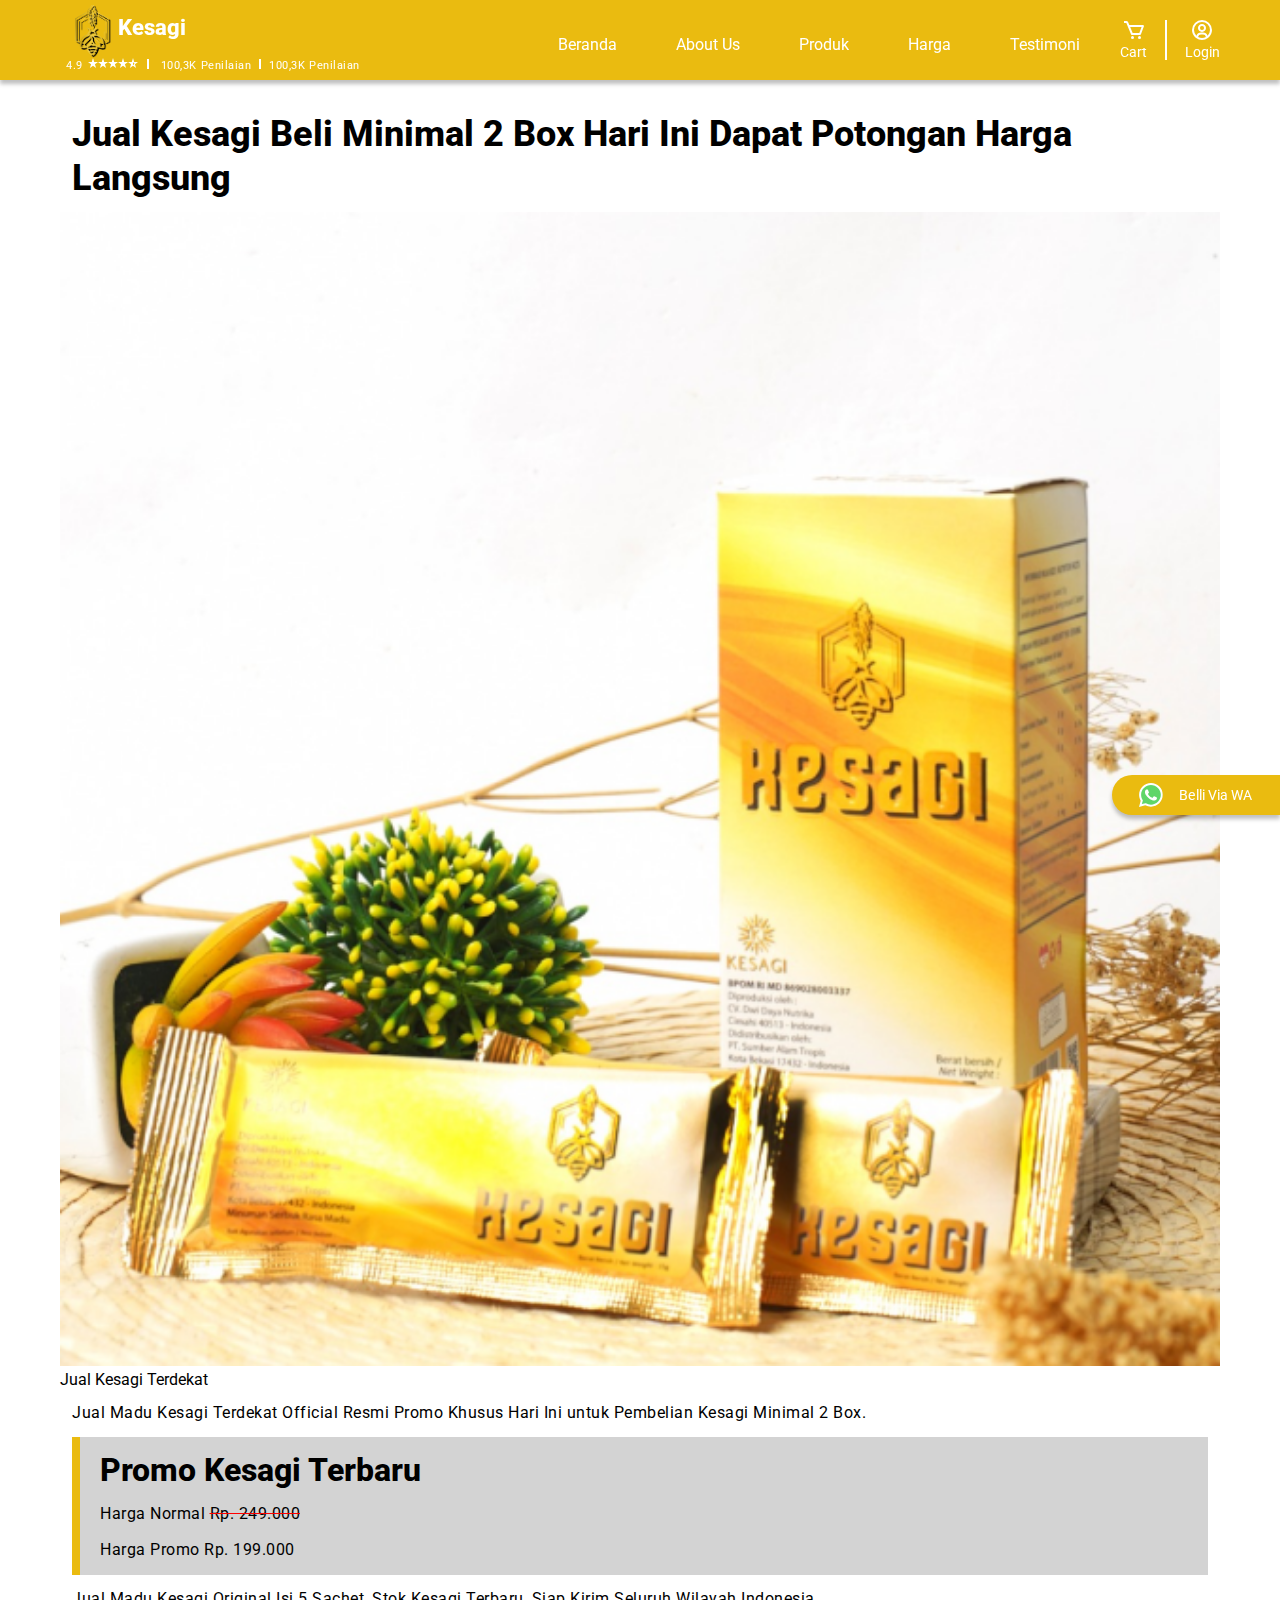
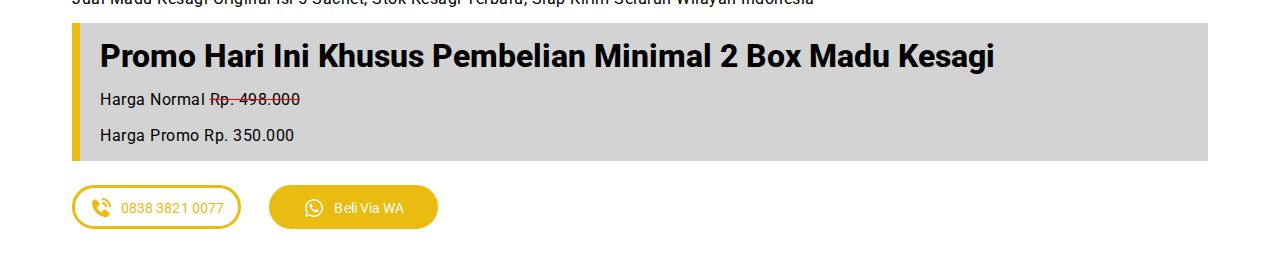
==== index-amp.html @ 18496184 "gtag 2" ====
<!doctype html>
<!-- This tells everyone that this is an AMP file. `<html amp>` works too -->
<html ⚡="⚡" lang="in_ID">
<!--Ref: https://amp.dev/documentation/guides-and-tutorials/learn/spec/amphtml/
    -->
<!-- The charset definition must be the first child of the `<head>` tag -->

<head>
    <!-- AMP Analytics -->
    <script async="async" custom-element="amp-analytics"
        src="https://cdn.ampproject.org/v0/amp-analytics-0.1.js"></script>

    <meta charset="utf-8">
    <!-- The AMP runtime must be loaded as the second child of the `<head>` tag.-->
    <!--Script-->
    <script async="async" src="https://cdn.ampproject.org/v0.js"></script>
    <script async="async" custom-element="amp-youtube" src="https://cdn.ampproject.org/v0/amp-youtube-0.1.js"></script>
    <script async="async" custom-element="amp-social-share"
        src="https://cdn.ampproject.org/v0/amp-social-share-0.1.js"></script>
    <script async="async" custom-element="amp-bind" src="https://cdn.ampproject.org/v0/amp-bind-0.1.js"></script>
    <script async="async" custom-element="amp-iframe" src="https://cdn.ampproject.org/v0/amp-iframe-0.1.js"></script>

    <!--Viewport-->
    <meta name="viewport" content="width=device-width,minimum-scale=1,initial-scale=1">
    <meta http-equiv="X-UA-Compatible" content="IE=edge">

    <!--AMP HTML files require a canonical link pointing to the regular HTML. If no
        HTML version exists, it should point to itself -->
    <link rel="canonical" href="https://www.kesagi.blogereum.com/index.html">
    <!--=============== THEME ===============-->
    <!--Theme Color Page Support for Android, Google Chrome, Firefox & Opera-->
    <meta name="theme-color" content="#ECBB10">
    <!--Theme Color Page Support for Windows Phone, Safari & iOS-->
    <meta name="msapplication-navbutton-color" content="#ECBB10">
    <meta name="apple-mobile-web-app-capable" content="yes">
    <meta name="apple-mobile-web-app-status-bar-style" content="#ECBB10">

    <link rel="stylesheet"
        href="https://fonts.googleapis.com/css2?family=Roboto+Flex:opsz,wght@8..144,800&family=Roboto:wght@300;400;700&display=swap">
    <!--=============== FAVICON ===============-->
    <link rel="shortcut icon" href="assets/img/jual-madu-kesagi-logo.png" type="image/x-icon">

    <!--=============== SEO ===============-->
    <title>Jual Kesagi Terdekat</title>
    <meta name="description"
        content="Jual Kesagi Terdekat. Madu Kesagi, Agen Kesagi Terdekat, Harga Kesagi Terbaru Official Resmi">
    <meta name="keywords"
        content="kesagi, madu kesagi, jual kesagi, jual madu kesagi, agen kesagi, agen madu kesagi, harga kesagi, harga madu kesagi, beli kesagi, beli madu kesagi">
    <meta name="author" content="Jual Kesagi Terdekat">

    <!--=============== OPEN GRAPH ===============-->
    <!-- Essential META Tags -->
    <meta property="og:title" content="Jual Kesagi Terdekat">
    <meta property="og:type" content="website" />
    <meta property="og:image" content="https://www.kesagi.blogereum.com/assets/img/Jual-Kesagi-Terdekat.jpg">
    <meta property="og:url" content="https://www.kesagi.blogereum.com/index.html">
    <meta name="twitter:card" content="summary_large_image">
    <meta property="og:determiner" content="kesagi" />
    <meta property="og:locale" content="in_ID" />
    <meta property="og:locale:alternate" content="en_US" />
    <meta property="og:locale:alternate" content="my_MS" />

    <!-- Non-Essential, But Recommended -->
    <meta property="og:description"
        content="Jual Kesagi Terdekat. Madu Kesagi, Agen Kesagi Terdekat, Harga Kesagi Terbaru Official Resmi">
    <meta property="og:site_name" content="Kesagi">
    <meta name="twitter:image:alt" content="Jual Kesagi Terdekat">

    <!-- Non-Essential, But Required for Analytics -->
    <meta property="fb:app_id" content="your_app_id" />
    <meta name="twitter:site" content="@website-username">

    <style amp-boilerplate="amp-boilerplate">
        body {
            -webkit-animation: -amp-start 8s steps(1, end) 0s 1 normal both;
            -moz-animation: -amp-start 8s steps(1, end) 0s 1 normal both;
            -ms-animation: -amp-start 8s steps(1, end) 0s 1 normal both;
            animation: -amp-start 8s steps(1, end) 0s 1 normal both;
        }

        @-webkit-keyframes -amp-start {
            from {
                visibility: hidden;
            }

            to {
                visibility: visible;
            }
        }

        @-moz-keyframes -amp-start {
            from {
                visibility: hidden;
            }

            to {
                visibility: visible;
            }
        }

        @-ms-keyframes -amp-start {
            from {
                visibility: hidden;
            }

            to {
                visibility: visible;
            }
        }

        @-o-keyframes -amp-start {
            from {
                visibility: hidden;
            }

            to {
                visibility: visible;
            }
        }

        @keyframes -amp-start {
            from {
                visibility: hidden;
            }

            to {
                visibility: visible;
            }
        }
    </style>
    <noscript>
        <style amp-boilerplate="amp-boilerplate">
            body {
                -webkit-animation: none;
                -moz-animation: none;
                -ms-animation: none;
                animation: none;
            }
        </style>
    </noscript>
    <!--CSS must be embedded inline-->
    <style amp-custom="amp-custom">
        /*=============== GOOGLE FONT ===============*/

        /*=============== STYLEGUIDE ===============*/
        :root {
            --header-height: 5rem;
            --bottom-height: 3.125rem;

            /*=============== Main Color in HSL ===============*/
            --hue: 47;
            --sat: 87%;

            /*=============== Colors ===============*/
            --primary-color: hsl(var(--hue), var(--sat), 49%);

            /*=============== Font and Typography ===============*/
            --main-font: 'Roboto', 'Roboto Flex', sans-serif;
            --font-family-roboto: "Roboto";
            --font-family-roboto-bold: "Roboto-Bold";
            --font-family-roboto-regular: "Roboto-Regular";
            --font-family-roboto-light: "Roboto-Light";
            --font-family-roboto-condensed-light: "Roboto-CondensedLight";

            /*=============== Font Size ===============*/
            --fsize-57: 57px;
            --fsize-45: 45px;
            --fsize-36: 36px;
            --fsize-32: 32px;
            --fsize-24: 24px;
            --fsize-22: 22px;
            --fsize-16: 16px;
            --fsize-14: 14px;
            --fsize-11: 11px;
        }

        .title-medium-standart-light {
            font-family: var(--font-family-roboto);
            font-size: var(--fsize-16);
            letter-spacing: 0.15px;
            font-weight: 300;
            font-style: normal;
        }

        .title-large-standart-extra-bold {
            font-family: var(--font-family-roboto);
            font-size: var(--fsize-22);
            letter-spacing: 0;
            line-height: 28px;
            font-weight: 800;
            font-style: normal;
        }

        .title-medium-standart {
            font-family: var(--font-family-roboto);
            font-size: var(--fsize-16);
            letter-spacing: 0.15px;
            line-height: 24px;
            /* 150% */
            font-weight: 700;
            font-style: normal;
            text-align: center;
        }

        .title-medium-standart-bold {
            font-family: var(--font-family-roboto-bold);
            font-size: var(--fsize-16);
            letter-spacing: 0.15px;
            font-weight: 700;
            font-style: normal;
        }

        .display-large-standart {
            font-family: var(--font-family-roboto);
            font-size: var(--fsize-16);
            letter-spacing: 0.15px;
            font-weight: 700;
            font-style: normal;
        }

        /* roboto/typography/labelsmall */
        .label-small {
            font-family: var(--font-family-roboto);
            font-size: var(--fsize-11);
            font-style: normal;
            font-weight: 400;
            line-height: 16px;
            /* 145.455% */
            letter-spacing: 0.5px;
        }

        /* roboto/typography/button */
        .btn-font {
            font-family: var(--font-family-roboto);
            font-size: 14px;
            font-style: normal;
            font-weight: 400;
            line-height: 20px;
            /* 142.857% */
            letter-spacing: 0.1px;
        }

        /*=============== Z Index ===============*/

        /*=============== Responsive Typography ===============*/

        /*=============== BASE ===============*/
        * {
            box-sizing: border-box;
            padding: 0;
            margin: 0;
        }

        html {
            scroll-behavior: smooth;
            font-family: var(--main-font);
        }

        body {
            font-family: var(--main-font);
            margin-top: 80px;
        }

        header {
            background-color: var(--primary-color);
        }

        ul {
            list-style: none;
            font-family: var(--main-font);
        }

        a {
            text-decoration: none;
        }

        img {
            width: 100%;
            height: auto;
            cursor: pointer;
        }

        button {
            border: none;
            background: none;
            cursor: pointer;
            font-family: var(--font-family-roboto);
            font-size: 14px;
            font-style: normal;
            font-weight: 400;
            line-height: 20px;
            /* 142.857% */
            letter-spacing: 0.1px;
        }

        /* roboto/typography/headline1 */
        h1 {
            font-family: var(--font-family-roboto);
            font-size: 36px;
            font-style: normal;
            font-weight: 800;
            line-height: 44px;
            /* 122.222% */
            margin: 12px;
        }

        /* roboto/typography/headline2 */
        h2 {
            font-family: var(--font-family-roboto);
            font-size: 32px;
            font-style: normal;
            font-weight: 800;
            line-height: 40px;
            /* 125% */
            margin: 12px;
        }

        /* roboto/typography/headline3 */
        h3 {
            font-family: var(--font-family-roboto);
            font-size: 28px;
            font-style: normal;
            font-weight: 800;
            line-height: 36px;
            /* 128.571% */
            margin: 12px;
        }

        /* roboto/typography/headline4 */
        h4 {
            font-family: Roboto;
            font-size: 24px;
            font-style: normal;
            font-weight: 800;
            line-height: 32px;
            /* 133.333% */
            margin: 12px;
        }

        /* roboto/typography/headline5 */
        h5 {
            font-family: Roboto;
            font-size: 22px;
            font-style: normal;
            font-weight: 800;
            line-height: 28px;
            /* 127.273% */
            margin: 12px;
        }

        /* roboto/typography/headline6 */
        h6 {
            font-family: Roboto;
            font-size: 18px;
            font-style: normal;
            font-weight: 800;
            line-height: 24px;
            /* 133.333% */
            margin: 12px;
        }

        /* roboto/typography/body1 */
        p {
            font-family: Roboto;
            font-size: 16px;
            font-style: normal;
            font-weight: 400;
            line-height: 24px;
            /* 150% */
            letter-spacing: 0.5px;
            margin: 12px;
        }

        blockquote {
            border-left-color: var(--primary-color);
            border-left-style: solid;
            background-color: lightgrey;
            border-width: 8px;
            padding: 1px 8px;
            margin: 12px;
        }

        main {
            padding: 20px 60px;
            margin-top: 80px;
        }

        s {
            text-decoration: line-through red;
        }

        /*=============== REUSABLE CSS CLASSES ===============*/

        /*=============== LAYOUT ===============*/

        /*=============== HEADER ===============*/
        .header {
            display: flex;
            justify-content: center;
            position: fixed;
            width: 100%;
        }

        .header__top {
            align-items: flex-start;
            box-shadow: 0 4px 4px #00000040;
            width: 100%;
            height: 80px;
            top: 0;
            left: 0;
            z-index: 5;
        }

        /*=============== NAV ===============*/
        .nav {
            align-items: center;
            align-self: stretch;
            display: flex;
            flex: 1;
            flex-grow: 1;
            width: 1400px;
            justify-content: space-between;
            padding: 0 60px;
            position: relative;
            color: #fff;

            cursor: pointer;
        }

        .brand {
            align-items: stretch;
            display: flex;
            padding: 2px;
            position: relative;
        }

        .brand__assets {
            align-items: flex-start;
            align-self: stretch;
            flex-direction: column;
            width: 430px;
        }

        .brand__image {
            align-items: center;
            flex: 0 0 auto;
            gap: 2px;
            width: 100%;
        }

        .nav__logo {
            align-items: flex-start;
            align-self: stretch;
            color: #fff;
            border: 1px none;
            display: flex;
            flex: 1;
            font-family: var(--main-font);
            font-weight: 800;
            font-size: 22px;
            line-height: 28px;
            margin-top: -1px;
            gap: 2px;
            height: 50px;
            padding: 2px;
            width: 212.63px;
        }

        .nav__img {
            width: 50px;
            /*border-radius: 50%;
    border-color: #fff;
    border-style: solid;*/
        }

        .name__midle {
            display: flex;
            flex-direction: column;
            justify-content: center;
            align-self: stretch;
            font-family: var(--main-font);
        }

        .rev__menu {
            align-items: center;
            align-self: stretch;
            display: flex;
            flex: 0 0 auto;
            gap: 8px;
            position: relative;
            padding: 2px 0;
            width: 100%;
            height: 18px;
        }

        .rev__list {
            display: flex;
            align-items: center;
            align-self: stretch;
            display: flex;
            flex: 0 0 auto;
            gap: 8px;
            position: relative;
            padding: 2px 0;
            width: 100%;
            color: #fff;
        }

        .rev__item {
            margin-left: 4px;
        }

        .rev__link {
            color: #fff;
        }

        .rev__devide {
            border-style: solid;
            border-color: #fff;
            height: 10px;
            border-width: 1px;
        }

        .rev__icon {
            fill: #fff;
        }

        .rev__name {
            color: #fff;
        }

        .nav__icon {
            display: none;
            fill: #fff;
        }

        .nav__menu {
            align-items: center;
            align-self: stretch;
            display: flex;
            justify-content: space-between;
            position: relative;
            width: 550px;
            gap: 8px;
            padding: 4px 0;
        }

        .menu__list {
            justify-content: space-between;
            display: flex;
            width: 100%;
            height: 100%;
        }

        .menu__item {
            height: 80px;
            display: flex;
            align-items: center;
            justify-content: center;
            align-self: center;
            align-content: center;
        }

        .nav__link {
            color: #fff;
            align-items: stretch;
            align-self: center;
            align-content: center;
            justify-content: center;
        }

        .nav__name {
            text-align: center;
        }

        .nav__cta {
            align-items: center;
            align-self: stretch;
            display: flex;
            justify-content: space-between;
            position: relative;
            width: 100px;
            gap: 8px;
            padding: 4px 0;
        }

        .nav__btn {
            align-items: center;
            display: flex;
            flex-direction: column;
            height: 70px;
            justify-content: center;
            position: relative;
        }

        .btn__link {
            color: #fff;
            display: flex;
            flex-direction: column;
            justify-content: center;
            align-items: center;

        }

        .btn__icon {
            fill: #fff;
        }

        .btn__devide {
            border-style: solid;
            border-color: #fff;
            height: 40px;
            border-width: 1px;
        }

        .btn__name {
            text-align: center;
            align-self: stretch;
            align-items: center;
        }

        .btn__act {
            align-items: center;
            background-color: var(--primary-color);
            box-shadow: 0 4px 4px #00000040;
            border-radius: 24px 0 0 24px;
            bottom: 85px;
            display: flex;

            justify-content: center;
            padding: 8px;
            position: fixed;
            right: 0;
            width: 168px;
            height: 40px;
            z-index: 4;
        }

        .btn__link-vert {
            display: inline-flex;
            align-items: center;
            gap: 16px;
            color: #fff;
        }

        .cta__vert {
            border-radius: 24px;
            border-style: solid;
            border-color: var(--primary-color);
            padding: 8px;
            margin: 12px;
            width: 169px;
            height: 44px;

        }

        .cta__link-vert {
            display: inline-flex;
            align-items: center;
            gap: 8px;
            color: var(--primary-color);
        }

        .cta__icon {
            fill: var(--primary-color);
        }

        .active {
            background-color: var(--primary-color);
        }

        .link-active {
            color: #fff;
        }

        .icon-active {
            fill: #fff;
        }

        /*=============== BREAKPOINTS ===============*/
        /*xl 1200px*/
        @media screen and (max-width: 1200px) {
            .nav {
                padding: 20px;
                width: 100%;
            }

            .nav__menu {
                padding: 8px;
                gap: 0;
            }

            .menu__list {
                gap: 0;
            }
        }

        /*lg 992px*/
        @media screen and (max-width: 992px) {
            main {
                padding: 20px;
            }

            .nav {
                padding: 0 25px;
                width: 100%;
            }

            .nav__menu {
                width: 400px;
                gap: 8px;
                padding: 8px;
                flex-direction: column;
                align-items: center;
                justify-content: center;
                display: flex;
                /*gap: 2px;
            padding: 4px 0 4px 0;*/
            }

            .nav__list {
                gap: 8px;
                width: auto;
            }

            .nav__link {
                display: flex;
                flex-direction: column;
                height: 50px;
                justify-content: center;
                align-items: center;
                align-self: center;
                position: relative;
            }
        }

        /*md 768px*/
        @media screen and (max-width: 768px) {
            body {
                margin-bottom: 50px;
            }

            main {
                padding: 20px;
                margin-bottom: 50px;
            }

            .nav {
                padding: 0 20px;
            }

            .nav__menu {
                position: fixed;
                bottom: 0;
                left: 0;
                background-color: var(--primary-color);
                width: 100%;
                padding: 0 20px;
                height: 50px;
                display: flex;
                justify-content: space-between;
                box-shadow: 0 -4px 4px #00000040;
                align-items: center;
                align-self: center;
            }

            .menu__list {
                align-items: stretch;
            }

            .nav__link {
                display: flex;
                flex-direction: column;
                height: 50px;
                justify-content: center;
                align-items: center;
                align-self: center;
                position: relative;
            }

            .nav__icon {
                display: block;
            }

            .nav__name {
                font-family: Roboto;
                font-size: 14px;
                font-style: normal;
                font-weight: 400;
                line-height: 20px;
                /* 142.857% */
                letter-spacing: 0.1px;
            }

            .cta__btn {
                display: flex;
                flex-direction: column;
                gap: 8px;
                width: auto;
                left: 0;
                margin: 12px;
                padding: 8px;
                border: 1px;
                align-items: center;
            }

            .widget__gbp {
                width: 100%;
                height: auto;
            }
        }

        /*sm 576px*/
        @media screen and (max-width: 576px) {
            main {
                padding: 15px;
            }

            .nav {
                padding: 0 15px;
                width: 100%;
            }

            .nav__menu {
                padding: 0 15px;
            }

            .rev__menu {
                gap: 1px;
                padding: 0;
                width: auto;
            }

            .rev__list {
                gap: 4px;
                width: auto;
            }
        }

        /*xs 360px*/
        @media screen and (max-width: 360px) {
            main {
                padding: 10px;
            }

            .nav {
                padding: 0 10px;
                width: 100%;
            }

            .nav__menu {
                padding: 0 10px;
            }

            .rev__menu {
                gap: 1px;
                padding: 0;
                width: auto;
            }

            .rev__list {
                gap: 4px;
                width: auto;
            }
        }

        /*xxs 320px*/
        @media screen and (min-width: 270px) and (max-width:320px) {
            main {
                padding: 5px;
            }

            .nav {
                display: flex;
                padding: 0 5px;
                width: 100%;
            }

            .brand__assets {
                width: 300px;
            }

            .rev__menu {
                gap: 1px;
                padding: 0;
                width: auto;
            }

            .rev__list {
                gap: 4px;
                width: auto;
            }

            .nav__menu {
                padding: 5px;
            }

        }
    </style>

</head>

<body>
    <!-- Google Tag Manager <amp-analytics
        config="https://www.googletagmanager.com/amp.json?id=GTM-KQC73X8N&gtm.url=SOURCE_URL"
        data-credentials="include"></amp-analytics> -->
    <!-- https://amp.dev/documentation/components/amp-analytics/ -->
    <amp-analytics type="gtag" id="gtag" config="https://www.googletagmanager.com/gtag/js?id=G-V82HPVPS3D"
        data-credentials="include">
        <script type="application/json">
                {
                    "vars": {
                        "gtag_id": "G-V82HPVPS3D",
                        "config": {
                            "G-V82HPVPS3D": {
                                "groups": "default"
                            }
                        }
                    },
                    "requests": {},
                    "transport": {},
                    "extraUrlParams": {
                        "": ""

                    },
                    "triggers": {
                        "TRIGGER_NAME": {
                            "selector": "#SELECTOR_ID",
                            "on": "EVENT",
                            "vars": {
                                "event_name": "",
                                "method": ""
                            }
                        }
                    }
                }
            </script>
    </amp-analytics>

    <!--=============== HEADER ===============-->
    <header id="header" class="header header__top">
        <nav class="nav" itemscope="itemscope" itemtype="https://schema.org/Product">

            <!--Brand Assets-->
            <div class=" brand brand__assets" itemprop="brand" itemtype="https://schema.org/Brand">

                <!--Brand Logo Name-->
                <div class="brand brand__image">
                    <a href="#" class="nav__logo" target="_blank" rel="opener referrer">
                        <img class="nav__img" src="assets/img/jual-madu-kesagi-logo.png" alt="Kesagi" itemprop="image">
                        <span class="name__midle title-large-standart-extra-bold" itemprop="name">Kesagi</span>
                    </a>
                </div>

                <!--Sosiolita Seller Widget-->
                <div class="rev__menu" itemprop="aggregateRating" itemscope="itemscope"
                    itemtype="https://schema.org/AggregateRating">
                    <ul class="rev__list">
                        <li class="rev__item">
                            <a href="#" class="rev__link">
                                <span class="rev__name label-small" itemprop="ratingValue" content="4.9">4.9</span>
                                <svg width="52" height="12" viewbox="0 0 52 12" fill="none"
                                    xmlns="http://www.w3.org/2000/svg">
                                    <path class="rev__icon"
                                        d="M2.9125 11L4.075 7.2L1 5H4.8L6 1L7.2 5H11L7.925 7.2L9.0875 11L6 8.65L2.9125 11Z"
                                        fill="white" />
                                    <path class="rev__icon"
                                        d="M12.9125 11L14.075 7.2L11 5H14.8L16 1L17.2 5H21L17.925 7.2L19.0875 11L16 8.65L12.9125 11Z"
                                        fill="white" />
                                    <path class="rev__icon"
                                        d="M22.9125 11L24.075 7.2L21 5H24.8L26 1L27.2 5H31L27.925 7.2L29.0875 11L26 8.65L22.9125 11Z"
                                        fill="white" />
                                    <path class="rev__icon"
                                        d="M32.9125 11L34.075 7.2L31 5H34.8L36 1L37.2 5H41L37.925 7.2L39.0875 11L36 8.65L32.9125 11Z"
                                        fill="white" />
                                    <path class="rev__icon"
                                        d="M46 4.45V7.4L47.2 8.325L46.75 6.8L47.875 6H46.475L46 4.45ZM42.9125 11L44.075 7.2L41 5H44.8L46 1L47.2 5H51L47.925 7.2L49.0875 11L46 8.65L42.9125 11Z"
                                        fill="white" />
                                </svg>
                            </a>
                        </li>
                        <span class="rev__devide"></span>
                        <li class="rev__item">
                            <a href="#" class="rev__link">
                                <span class="rev__name label-small" itemprop="ratingCount"
                                    content="100000">100,3K</span></a>
                            <span class="rev__name label-small">Penilaian</span>
                        </li>
                        <span class="rev__devide"></span>
                        <li>
                            <a href="#" class="rev__link">
                                <span class="rev__name label-small">100,3K</span></a>
                            <span class="rev__name label-small">Penilaian</span>
                        </li>
                    </ul>
                </div>
            </div>

            <!--Nav Menu List-->
            <div id="nav__menu" class="nav__menu">
                <ul class="menu__list" itemscope="itemscope" itemtype="https://schema.org/BreadcrumbList">
                    <li class="menu__item" itemprop="itemListElement" itemscope="itemscope"
                        itemtype="https://schema.org/ListItem">
                        <a href="#home" class="nav__link" itemprop="item">
                            <svg xmlns="http://www.w3.org/2000/svg" width="24" height="24" viewbox="0 0 24 24">
                                <path class="nav__icon"
                                    d="M3 13h1v7c0 1.103.897 2 2 2h12c1.103 0 2-.897 2-2v-7h1a1 1 0 0 0 .707-1.707l-9-9a.999.999 0 0 0-1.414 0l-9 9A1 1 0 0 0 3 13zm7 7v-5h4v5h-4zm2-15.586 6 6V15l.001 5H16v-5c0-1.103-.897-2-2-2h-4c-1.103 0-2 .897-2 2v5H6v-9.586l6-6z">
                                </path>
                            </svg>
                            <span class="nav__name button-font" itemprop="name">Beranda</span>
                            <meta itemprop="position" content="1" />
                        </a>
                    </li>
                    <li class="menu__item" itemprop="itemListElement" itemscope="itemscope"
                        itemtype="https://schema.org/ListItem">
                        <a href="#about" class="nav__link" itemprop="item">
                            <svg xmlns="http://www.w3.org/2000/svg" width="24" height="24" viewbox="0 0 24 24">
                                <path class="nav__icon"
                                    d="M19 2H9c-1.103 0-2 .897-2 2v5.586l-4.707 4.707A1 1 0 0 0 3 16v5a1 1 0 0 0 1 1h16a1 1 0 0 0 1-1V4c0-1.103-.897-2-2-2zm-8 18H5v-5.586l3-3 3 3V20zm8 0h-6v-4a.999.999 0 0 0 .707-1.707L9 9.586V4h10v16z">
                                </path>
                                <path class="nav__icon"
                                    d="M11 6h2v2h-2zm4 0h2v2h-2zm0 4.031h2V12h-2zM15 14h2v2h-2zm-8 1h2v2H7z"></path>
                            </svg>
                            <span class="nav__name button-font" itemprop="name">About Us</span>
                            <meta itemprop="position" content="2" />
                        </a>
                    </li>
                    <li class="menu__item" itemprop="itemListElement" itemscope="itemscope"
                        itemtype="https://schema.org/ListItem">
                        <a href="#product" class="nav__link" itemprop="item">
                            <svg width="24" height="24" viewbox="0 0 24 24" fill="none"
                                xmlns="http://www.w3.org/2000/svg">
                                <path class="nav__icon"
                                    d="M15.75 0.0234375L24 4.14844V13.3477L22.5 12.5977V5.82422L16.5 8.82422V11.8477L15 12.5977V8.82422L8.99998 5.82422V8.48438L7.49998 7.73438V4.14844L15.75 0.0234375ZM15.75 7.52344L17.8242 6.48047L12.3984 3.375L9.92576 4.61719L15.75 7.52344ZM19.4414 5.68359L21.5742 4.61719L15.75 1.69922L14.0039 2.57812L19.4414 5.68359ZM13.5 13.3477L12 14.0977V14.0859L7.49998 16.3359V21.668L12 19.4062V21.0938L6.74998 23.7188L-2.28882e-05 20.332V12.4102L6.74998 9.03516L13.5 12.4102V13.3477ZM5.99998 21.668V16.3359L1.49998 14.0859V19.4062L5.99998 21.668ZM6.74998 15.0352L11.0742 12.8789L6.74998 10.7109L2.42576 12.8789L6.74998 15.0352ZM13.5 15.0234L18.75 12.3984L24 15.0234V21.1992L18.75 23.8242L13.5 21.1992V15.0234ZM18 21.7734V18.1992L15 16.6992V20.2734L18 21.7734ZM22.5 20.2734V16.6992L19.5 18.1992V21.7734L22.5 20.2734ZM18.75 16.8984L21.5742 15.4805L18.75 14.0742L15.9258 15.4805L18.75 16.8984Z"
                                    fill="white" />
                            </svg>
                            <span class="nav__name button-font" itemprop="name">Produk</span>
                            <meta itemprop="position" content="3" />
                        </a>
                    </li>
                    <li class="menu__item" itemprop="itemListElement" itemscope="itemscope"
                        itemtype="https://schema.org/ListItem">
                        <a href="#price" class="nav__link" itemprop="item">
                            <svg xmlns="http://www.w3.org/2000/svg" width="24" height="24" viewbox="0 0 24 24">
                                <path class="nav__icon"
                                    d="M11.707 2.293A.997.997 0 0 0 11 2H6a.997.997 0 0 0-.707.293l-3 3A.996.996 0 0 0 2 6v5c0 .266.105.52.293.707l10 10a.997.997 0 0 0 1.414 0l8-8a.999.999 0 0 0 0-1.414l-10-10zM13 19.586l-9-9V6.414L6.414 4h4.172l9 9L13 19.586z">
                                </path>
                                <circle class="nav__icon" cx="8.353" cy="8.353" r="1.647"></circle>
                            </svg>
                            <span class="nav__name button-font" itemprop="name">Harga</span>
                            <meta itemprop="position" content="4" />
                        </a>
                    </li>
                    <li class="menu__item" itemprop="itemListElement" itemscope="itemscope"
                        itemtype="https://schema.org/ListItem">
                        <a href="#reviews" class="nav__link" itemprop="item">
                            <svg xmlns="http://www.w3.org/2000/svg" width="24" height="24" viewbox="0 0 24 24">
                                <path class="nav__icon"
                                    d="M20 22V4c0-1.103-.897-2-2-2H6c-1.103 0-2 .897-2 2v18l8-4.572L20 22zM6 10V4h12v14.553l-6-3.428-6 3.428V10z">
                                </path>
                                <path class="nav__icon"
                                    d="M15.409 9.512c.361-.372.585-.888.585-1.456s-.223-1.083-.585-1.456a1.962 1.962 0 0 0-1.412-.603S13.001 5.994 12 7.026c-1.001-1.032-1.997-1.029-1.997-1.029-.552 0-1.051.23-1.412.603-.362.373-.585.887-.585 1.456s.223 1.084.585 1.456L12 13.203l3.409-3.691z">
                                </path>
                            </svg>
                            <span class="nav__name button-font" itemprop="name">Testimoni</span>
                            <meta itemprop="position" content="5" />
                        </a>
                    </li>
                </ul>
            </div>

            <!--Call to Action Nav-->
            <div id="nav__cta" class="nav__cta">
                <button type="button" class="nav__btn nav-cta-cart">
                    <a href="https://wa.me/6283838210077?text=Hai%20Lisa%2C%20Saya%20Mau%20beli%20Kesagi%20Paket%20Hemat%202%20Box.%20Mohon%20bantuannya."
                        class="btn__link">
                        <svg xmlns="http://www.w3.org/2000/svg" width="24" height="24" viewbox="0 0 24 24">
                            <path class="btn__icon"
                                d="M21.822 7.431A1 1 0 0 0 21 7H7.333L6.179 4.23A1.994 1.994 0 0 0 4.333 3H2v2h2.333l4.744 11.385A1 1 0 0 0 10 17h8c.417 0 .79-.259.937-.648l3-8a1 1 0 0 0-.115-.921zM17.307 15h-6.64l-2.5-6h11.39l-2.25 6z">
                            </path>
                            <circle class="btn__icon" cx="10.5" cy="19.5" r="1.5"></circle>
                            <circle class="btn__icon" cx="17.5" cy="19.5" r="1.5"></circle>
                        </svg>
                        <span class="btn__name btn-font">Cart</span>
                    </a>
                </button>
                <span class="btn__devide"></span>
                <button class="nav__btn nav-cta-login">
                    <a href="https://wa.me/6283838210077?text=Hai%20Lisa%2C%20Saya%20Mau%20beli%20Kesagi%20Paket%20Hemat%202%20Box.%20Mohon%20bantuannya."
                        class="btn__link">
                        <svg xmlns="http://www.w3.org/2000/svg" width="24" height="24" viewbox="0 0 24 24">
                            <path class="btn__icon"
                                d="M12 2A10.13 10.13 0 0 0 2 12a10 10 0 0 0 4 7.92V20h.1a9.7 9.7 0 0 0 11.8 0h.1v-.08A10 10 0 0 0 22 12 10.13 10.13 0 0 0 12 2zM8.07 18.93A3 3 0 0 1 11 16.57h2a3 3 0 0 1 2.93 2.36 7.75 7.75 0 0 1-7.86 0zm9.54-1.29A5 5 0 0 0 13 14.57h-2a5 5 0 0 0-4.61 3.07A8 8 0 0 1 4 12a8.1 8.1 0 0 1 8-8 8.1 8.1 0 0 1 8 8 8 8 0 0 1-2.39 5.64z">
                            </path>
                            <path class="btn__icon"
                                d="M12 6a3.91 3.91 0 0 0-4 4 3.91 3.91 0 0 0 4 4 3.91 3.91 0 0 0 4-4 3.91 3.91 0 0 0-4-4zm0 6a1.91 1.91 0 0 1-2-2 1.91 1.91 0 0 1 2-2 1.91 1.91 0 0 1 2 2 1.91 1.91 0 0 1-2 2z">
                            </path>
                        </svg>
                        <span class="btn__name btn-font">Login</span>
                    </a>
                </button>
            </div>
        </nav>
    </header>

    <!--=============== Button CTA ===============-->
    <button type="button" class="btn__act act-wa-right">
        <a href="https://wa.me/6283838210077?text=Hai%20Lisa%2C%20Saya%20Mau%20beli%20Kesagi%20Paket%20Hemat%202%20Box.%20Mohon%20bantuannya.."
            class="btn__link-vert">
            <svg width="24" height="24" viewbox="0 0 24 24" fill="none" xmlns="http://www.w3.org/2000/svg">
                <g clip-path="url(#clip0_705_701)" class="btn__icon-vert">
                    <path
                        d="M0.511219 11.8564C0.510661 13.8729 1.03754 15.8418 2.03941 17.5772L0.415405 23.5067L6.4835 21.9156C8.16185 22.8293 10.0423 23.3081 11.9533 23.3082H11.9583C18.2667 23.3082 23.4018 18.1749 23.4045 11.8654C23.4057 8.80801 22.2162 5.93304 20.0548 3.77006C17.8939 1.60727 15.02 0.415549 11.9578 0.414154C5.64871 0.414154 0.513917 5.54718 0.511312 11.8564"
                        fill="url(#paint0_linear_705_701)" />
                    <path
                        d="M0.102587 11.8527C0.101935 13.9417 0.647703 15.981 1.68528 17.7786L0.00305176 23.9207L6.28873 22.2726C8.02063 23.2168 9.97059 23.7147 11.9548 23.7154H11.9599C18.4946 23.7154 23.8142 18.3975 23.817 11.8621C23.8181 8.69488 22.5857 5.71656 20.3472 3.47609C18.1084 1.23591 15.1317 0.00130233 11.9599 0C5.42407 0 0.105191 5.31721 0.102587 11.8527ZM3.84584 17.469L3.61114 17.0965C2.62454 15.5277 2.1038 13.7149 2.10454 11.8534C2.10668 6.4213 6.52752 2.00186 11.9636 2.00186C14.5962 2.00298 17.0702 3.02921 18.9311 4.89116C20.7918 6.7533 21.8157 9.22865 21.8151 11.8614C21.8126 17.2935 17.3917 21.7135 11.9599 21.7135H11.956C10.1873 21.7126 8.45273 21.2376 6.93998 20.34L6.57998 20.1265L2.84994 21.1045L3.84584 17.4689V17.469Z"
                        fill="url(#paint1_linear_705_701)" />
                    <path
                        d="M8.99633 6.89749C8.77438 6.40419 8.5408 6.39424 8.32973 6.38559C8.15689 6.37814 7.95931 6.3787 7.76191 6.3787C7.56433 6.3787 7.24331 6.45303 6.97196 6.74931C6.70033 7.04587 5.93494 7.76252 5.93494 9.2201C5.93494 10.6778 6.99661 12.0864 7.14461 12.2843C7.2928 12.4818 9.19419 15.5687 12.2055 16.7562C14.7082 17.7431 15.2175 17.5468 15.7607 17.4973C16.304 17.448 17.5136 16.7808 17.7604 16.089C18.0074 15.3973 18.0074 14.8044 17.9334 14.6805C17.8593 14.557 17.6617 14.4829 17.3654 14.3348C17.0691 14.1866 15.6125 13.4699 15.341 13.371C15.0694 13.2722 14.8719 13.2229 14.6743 13.5195C14.4767 13.8157 13.9094 14.4829 13.7364 14.6805C13.5637 14.8785 13.3907 14.9032 13.0946 14.755C12.7981 14.6063 11.844 14.2939 10.712 13.2847C9.83122 12.4994 9.23661 11.5296 9.06377 11.2329C8.89094 10.9367 9.04526 10.7762 9.19382 10.6286C9.32694 10.4958 9.49019 10.2826 9.63847 10.1097C9.78619 9.93666 9.83549 9.81321 9.93429 9.61563C10.0332 9.41786 9.98368 9.24484 9.90973 9.09666C9.83549 8.94847 9.25977 7.48326 8.99633 6.89749Z"
                        fill="white" />
                </g>
                <defs>
                    <lineargradient id="paint0_linear_705_701" x1="1149.87" y1="2309.67" x2="1149.87" y2="0.414154"
                        gradientunits="userSpaceOnUse">
                        <stop stop-color="#1FAF38" />
                        <stop offset="1" stop-color="#60D669" />
                    </lineargradient>
                    <lineargradient id="paint1_linear_705_701" x1="1190.7" y1="2392.07" x2="1190.7" y2="0"
                        gradientunits="userSpaceOnUse">
                        <stop stop-color="#F9F9F9" />
                        <stop offset="1" stop-color="white" />
                    </lineargradient>
                    <clippath id="clip0_705_701">
                        <rect width="23.82" height="24" fill="white" />
                    </clippath>
                </defs>
            </svg>
            <span class="btn__name-vert">Belli Via WA</span>
        </a>
    </button>

    <main>
        <!--=============== HOME ===============-->
        <section id="home" class="home">
            <article class="col">
                <h1>
                    Jual Kesagi Beli Minimal 2 Box Hari Ini Dapat Potongan Harga Langsung
                </h1>
                <figure title="gambar kesagi">
                    <img src="assets/img/jual-kesagi-terdekat-official.png" alt="Jual Kesagi Terdekat">
                    <figcaption>Jual Kesagi Terdekat</figcaption>
                </figure>

                <p title="jual kesagi">
                    Jual Madu Kesagi Terdekat Official Resmi Promo Khusus Hari Ini untuk Pembelian
                    Kesagi Minimal 2 Box.
                </p>

                <blockquote cite="https://www.kesagi.blogereum.com">
                    <h2>
                        Promo Kesagi Terbaru
                    </h2>
                    <p title="harga normal kesagi">
                        <span>
                            Harga Normal
                        </span>
                        <span>
                            <s>Rp. 249.000</s>
                        </span>
                    </p>

                    <p title="harga promo kesagi terbaru">
                        <span>
                            Harga Promo
                        </span>
                        <span>
                            Rp. 199.000</span>
                    </p>
                </blockquote>
                <p title="kesagi">
                    Jual Madu Kesagi Original Isi 5 Sachet, Stok Kesagi Terbaru, Siap Kirim Seluruh
                    Wilayah Indonesia
                </p>
                <blockquote>
                    <h2>Promo Hari Ini Khusus Pembelian Minimal 2 Box Madu Kesagi</h2>
                    <p title="harga normal kesagi 2 box">
                        <span>
                            Harga Normal
                        </span>
                        <span>
                            <s>
                                Rp. 498.000
                            </s>
                        </span>

                    </p>
                    <p title="harga promo kesagi 2 box">
                        <span>
                            Harga Promo
                        </span>
                        <span>
                            Rp. 350.000</span>
                    </p>
                </blockquote>
                <article title="beli order kesagi" class="cta__btn cta-tel-display">
                    <button type="button" class="cta__vert" title="order kesagi via telpon">
                        <a href="tel:+6283838210077" class="cta__link-vert">
                            <svg xmlns="http://www.w3.org/2000/svg" width="24" height="24" viewbox="0 0 24 24"
                                title="telpon kesagi">
                                <path class="cta__icon"
                                    d="M20 10.999h2C22 5.869 18.127 2 12.99 2v2C17.052 4 20 6.943 20 10.999z"></path>
                                <path class="cta__icon"
                                    d="M13 8c2.103 0 3 .897 3 3h2c0-3.225-1.775-5-5-5v2zm3.422 5.443a1.001 1.001 0 0 0-1.391.043l-2.393 2.461c-.576-.11-1.734-.471-2.926-1.66-1.192-1.193-1.553-2.354-1.66-2.926l2.459-2.394a1 1 0 0 0 .043-1.391L6.859 3.513a1 1 0 0 0-1.391-.087l-2.17 1.861a1 1 0 0 0-.29.649c-.015.25-.301 6.172 4.291 10.766C11.305 20.707 16.323 21 17.705 21c.202 0 .326-.006.359-.008a.992.992 0 0 0 .648-.291l1.86-2.171a1 1 0 0 0-.086-1.391l-4.064-3.696z">
                                </path>
                            </svg>
                            <span>0838 3821 0077</span>
                        </a>
                    </button>
                    <button type="button" class="cta__vert active cta-wa-display" title="beli kesagi via wa">
                        <a href="https://wa.me/6283838210077?text=Hai%20Lisa%2C%20Saya%20Mau%20beli%20Kesagi%20Paket%20Hemat%202%20Box.%20Mohon%20bantuannya."
                            class="cta__link-vert link-active">
                            <svg xmlns="http://www.w3.org/2000/svg" width="24" height="24" viewbox="0 0 24 24"
                                title="whatsapp kesagi">
                                <path fill-rule="evenodd" clip-rule="evenodd" class="cta__icon icon-active"
                                    d="M18.403 5.633A8.919 8.919 0 0 0 12.053 3c-4.948 0-8.976 4.027-8.978 8.977 0 1.582.413 3.126 1.198 4.488L3 21.116l4.759-1.249a8.981 8.981 0 0 0 4.29 1.093h.004c4.947 0 8.975-4.027 8.977-8.977a8.926 8.926 0 0 0-2.627-6.35m-6.35 13.812h-.003a7.446 7.446 0 0 1-3.798-1.041l-.272-.162-2.824.741.753-2.753-.177-.282a7.448 7.448 0 0 1-1.141-3.971c.002-4.114 3.349-7.461 7.465-7.461a7.413 7.413 0 0 1 5.275 2.188 7.42 7.42 0 0 1 2.183 5.279c-.002 4.114-3.349 7.462-7.461 7.462m4.093-5.589c-.225-.113-1.327-.655-1.533-.73-.205-.075-.354-.112-.504.112s-.58.729-.711.879-.262.168-.486.056-.947-.349-1.804-1.113c-.667-.595-1.117-1.329-1.248-1.554s-.014-.346.099-.458c.101-.1.224-.262.336-.393.112-.131.149-.224.224-.374s.038-.281-.019-.393c-.056-.113-.505-1.217-.692-1.666-.181-.435-.366-.377-.504-.383a9.65 9.65 0 0 0-.429-.008.826.826 0 0 0-.599.28c-.206.225-.785.767-.785 1.871s.804 2.171.916 2.321c.112.15 1.582 2.415 3.832 3.387.536.231.954.369 1.279.473.537.171 1.026.146 1.413.089.431-.064 1.327-.542 1.514-1.066.187-.524.187-.973.131-1.067-.056-.094-.207-.151-.43-.263">
                                </path>
                            </svg>
                            <span title="beli kesagi via wa online">Beli Via WA</span>
                        </a>
                    </button>
                </article>
            </article>

        </section>
        <!--=============== ABOUT ===============-->
        <section id="about" class="about"></section>

        <!--=============== PRODUCT ===============-->

    </main>

    <!--=============== FOOTER ===============-->
    <footer></footer>

</body>

</html>
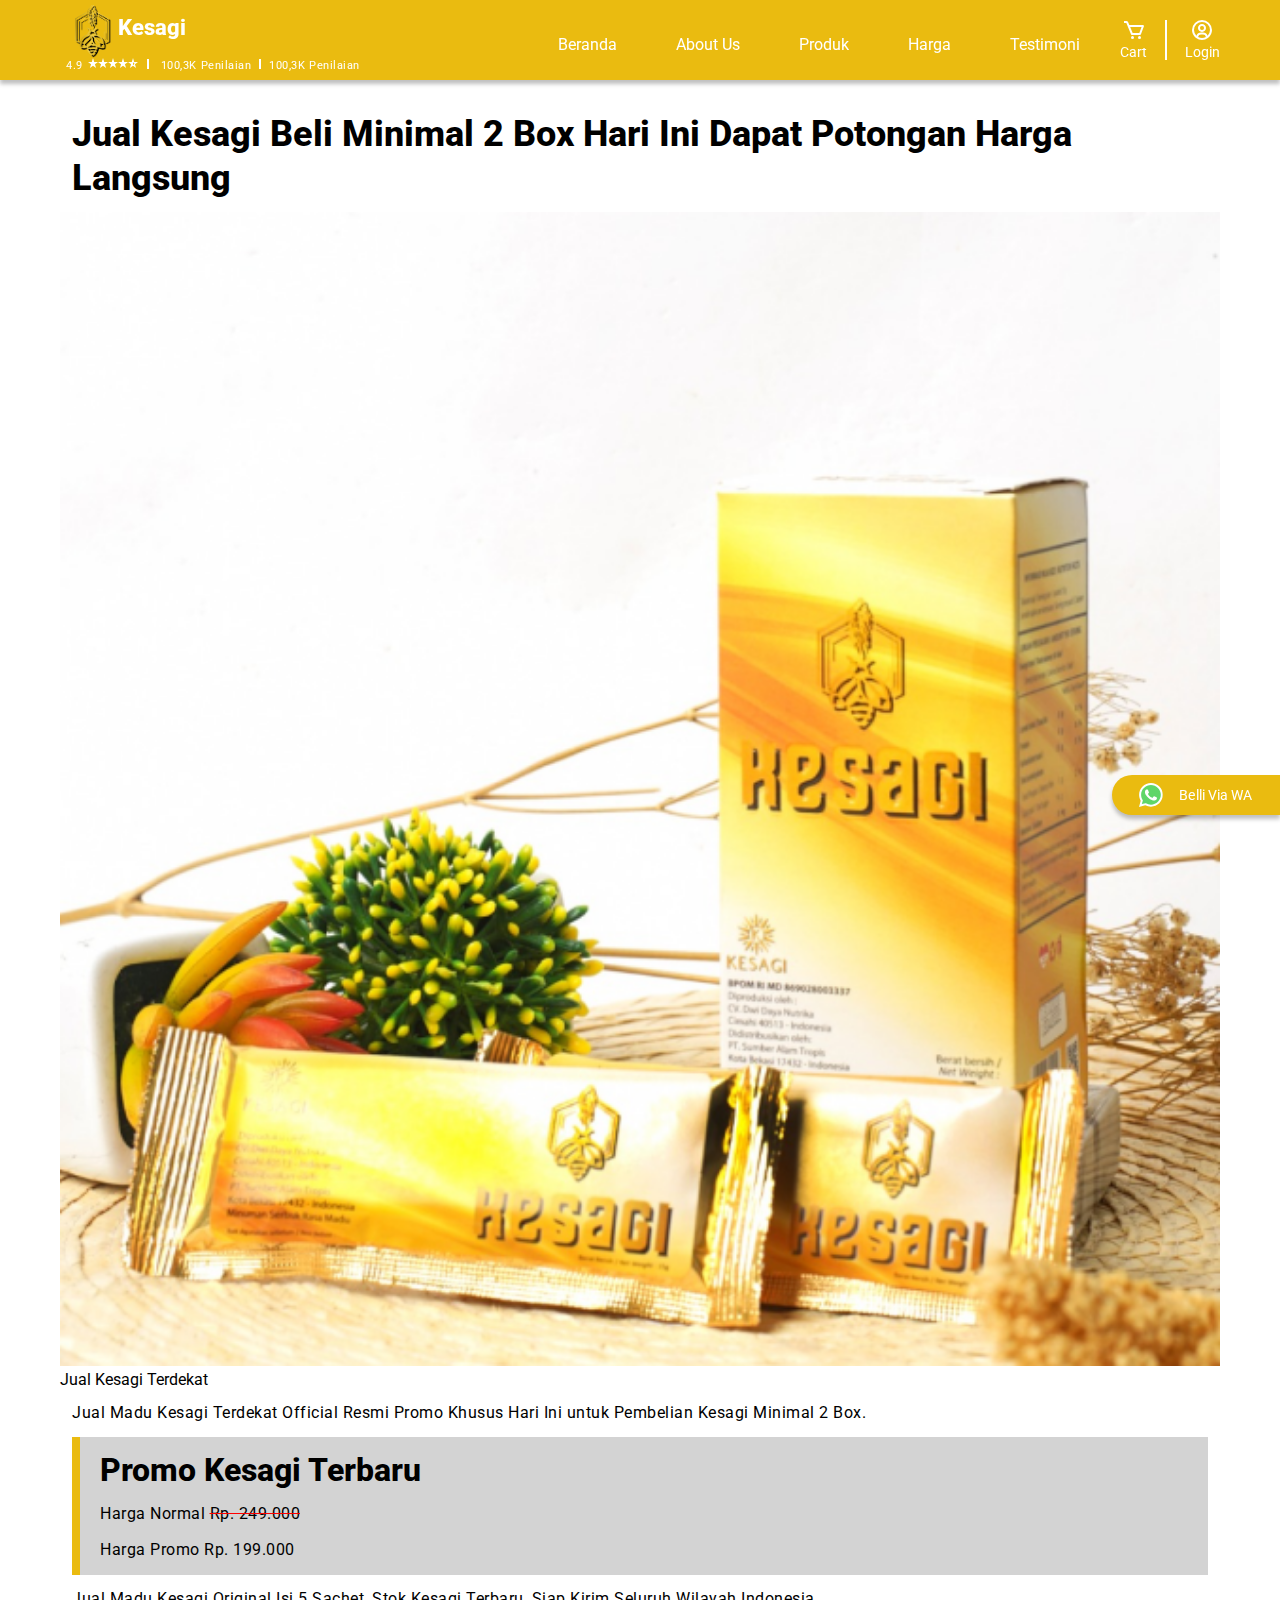
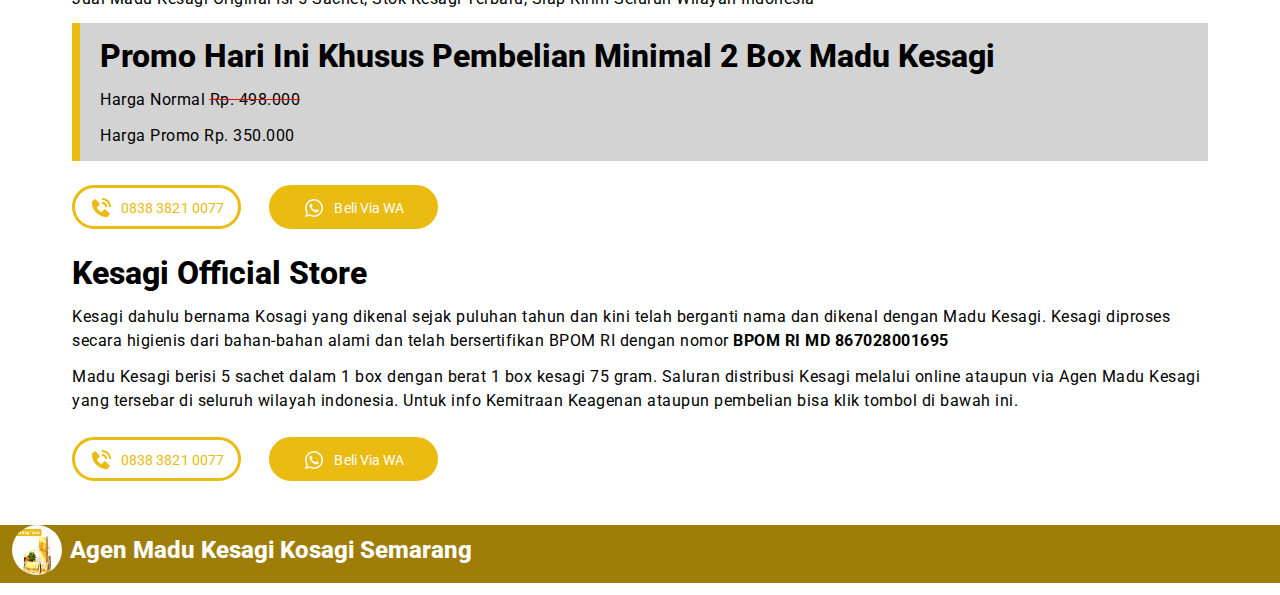
==== commit 6801edbe: "add content" ====
--- a/index-amp.html
+++ b/index-amp.html
@@ -7,16 +7,16 @@
 
 <head>
     <!-- AMP Analytics -->
-    <script async="async" custom-element="amp-analytics"
-        src="https://cdn.ampproject.org/v0/amp-analytics-0.1.js"></script>
+    <script async="async" custom-element="amp-analytics" src="https://cdn.ampproject.org/v0/amp-analytics-0.1.js">
+    </script>
 
     <meta charset="utf-8">
     <!-- The AMP runtime must be loaded as the second child of the `<head>` tag.-->
     <!--Script-->
     <script async="async" src="https://cdn.ampproject.org/v0.js"></script>
     <script async="async" custom-element="amp-youtube" src="https://cdn.ampproject.org/v0/amp-youtube-0.1.js"></script>
-    <script async="async" custom-element="amp-social-share"
-        src="https://cdn.ampproject.org/v0/amp-social-share-0.1.js"></script>
+    <script async="async" custom-element="amp-social-share" src="https://cdn.ampproject.org/v0/amp-social-share-0.1.js">
+    </script>
     <script async="async" custom-element="amp-bind" src="https://cdn.ampproject.org/v0/amp-bind-0.1.js"></script>
     <script async="async" custom-element="amp-iframe" src="https://cdn.ampproject.org/v0/amp-iframe-0.1.js"></script>
 
@@ -389,6 +389,13 @@
             text-decoration: line-through red;
         }
 
+        footer {
+            background-color: #9e7e09;
+            color: #fff;
+        }
+
+
+
         /*=============== REUSABLE CSS CLASSES ===============*/
 
         /*=============== LAYOUT ===============*/
@@ -677,6 +684,19 @@
             fill: #fff;
         }
 
+        .bgbp__brand {
+            color: #fff;
+            display: inline-flex;
+            align-items: center;
+            gap: 8px;
+        }
+
+        .bgbp__logo {
+            width: 50px;
+            height: 50px;
+            border-radius: 50%;
+        }
+
         /*=============== BREAKPOINTS ===============*/
         /*xl 1200px*/
         @media screen and (max-width: 1200px) {
@@ -742,6 +762,9 @@
 
             main {
                 padding: 20px;
+            }
+
+            footer {
                 margin-bottom: 50px;
             }
 
@@ -901,40 +924,50 @@
 </head>
 
 <body>
+    <!-- Google Tag Manager -->
+    <amp-analytics config="https://www.googletagmanager.com/amp.json?id=GTM-KQC73X8N" data-credentials="include">
+    </amp-analytics>
     <!-- Google Tag Manager <amp-analytics
         config="https://www.googletagmanager.com/amp.json?id=GTM-KQC73X8N&gtm.url=SOURCE_URL"
         data-credentials="include"></amp-analytics> -->
     <!-- https://amp.dev/documentation/components/amp-analytics/ -->
     <amp-analytics type="gtag" id="gtag" config="https://www.googletagmanager.com/gtag/js?id=G-V82HPVPS3D"
         data-credentials="include">
+        <!-- del <script type="application/json"> { "vars": { "gtag_id": "G-V82HPVPS3D",
+            "config": { "G-V82HPVPS3D": { "groups": "default" } } }, "requests": {},
+            "transport": {}, "extraUrlParams": { "": "" }, "triggers": { "TRIGGER_NAME": {
+            "selector": "#SELECTOR_ID", "on": "EVENT", "vars": { "event_name": "", "method":
+            "" } } } } </script> -->
+    </amp-analytics>
+
+    <!-- Google tag (gtag.js) -->
+    <amp-analytics type="gtag" data-credentials="include">
         <script type="application/json">
-                {
-                    "vars": {
-                        "gtag_id": "G-V82HPVPS3D",
-                        "config": {
-                            "G-V82HPVPS3D": {
-                                "groups": "default"
-                            }
+            {
+                "vars": {
+                    "gtag_id": "AW-11309379034",
+                    "config": {
+                        "AW-11309379034": {
+                            "groups": "default"
                         }
-                    },
-                    "requests": {},
-                    "transport": {},
-                    "extraUrlParams": {
-                        "": ""
-
-                    },
-                    "triggers": {
-                        "TRIGGER_NAME": {
-                            "selector": "#SELECTOR_ID",
-                            "on": "EVENT",
-                            "vars": {
-                                "event_name": "",
-                                "method": ""
-                            }
+                    }
+
+                },
+                "triggers": {
+                    "C_wLEJaS_7HEA": {
+                        "on": "click",
+                        "selector": ".act-wa-right",
+                        "vars": {
+                            "event_name": "conversion",
+                            "value": 1.0,
+                            "currency": "IDR",
+                            "transaction_id": "",
+                            "send_to": ["AW-11309379034/zX9-CMf77NcYENrb3ZAq"]
                         }
                     }
                 }
-            </script>
+            }
+        </script>
     </amp-analytics>
 
     <!--=============== HEADER ===============-->
@@ -1202,8 +1235,8 @@
                             Rp. 350.000</span>
                     </p>
                 </blockquote>
-                <article title="beli order kesagi" class="cta__btn cta-tel-display">
-                    <button type="button" class="cta__vert" title="order kesagi via telpon">
+                <article title="beli order kesagi" class="cta__btn">
+                    <button type="button" class="cta__vert cta-tel-display" title="order kesagi via telpon">
                         <a href="tel:+6283838210077" class="cta__link-vert">
                             <svg xmlns="http://www.w3.org/2000/svg" width="24" height="24" viewbox="0 0 24 24"
                                 title="telpon kesagi">
@@ -1233,14 +1266,87 @@
 
         </section>
         <!--=============== ABOUT ===============-->
-        <section id="about" class="about"></section>
+        <section id="about" class="about" title="Tentang Kesagi">
+            <article class="" title="Agen Madu Kesagi">
+                <h2>Kesagi Official Store</h2>
+                <article>
+                    <amp-youtube width="300px" height="150px" layout="responsive" data-videoid="1k7yavFGQYs">
+                    </amp-youtube>
+                </article>
+                <p class="" title="madu kesagi">
+                    Kesagi dahulu bernama Kosagi yang dikenal sejak puluhan tahun dan kini telah berganti nama dan
+                    dikenal dengan Madu Kesagi. Kesagi diproses secara higienis dari bahan-bahan alami dan telah
+                    bersertifikan BPOM RI dengan nomor <b title="nomor BPOM Kesagi">BPOM RI MD 867028001695</b>
+                </p>
+                <p class="agen-kesagi" title="agen kesagi">
+                    Madu Kesagi berisi 5 sachet dalam 1 box dengan berat 1 box kesagi 75 gram. Saluran distribusi Kesagi
+                    melalui online ataupun via Agen Madu Kesagi yang tersebar di seluruh wilayah indonesia. Untuk info
+                    Kemitraan Keagenan ataupun pembelian bisa klik tombol di bawah ini.
+                </p>
+                <article title="Agen Kesagi Terdekat" class="cta__btn">
+                    <button type="button" class="cta__vert cta-tel-about" title="order kesagi via telpon">
+                        <a href="tel:+6283838210077" class="cta__link-vert">
+                            <svg xmlns="http://www.w3.org/2000/svg" width="24" height="24" viewBox="0 0 24 24"
+                                title="telpon kesagi">
+                                <path class="cta__icon"
+                                    d="M20 10.999h2C22 5.869 18.127 2 12.99 2v2C17.052 4 20 6.943 20 10.999z">
+                                </path>
+                                <path class="cta__icon"
+                                    d="M13 8c2.103 0 3 .897 3 3h2c0-3.225-1.775-5-5-5v2zm3.422 5.443a1.001 1.001 0 0 0-1.391.043l-2.393 2.461c-.576-.11-1.734-.471-2.926-1.66-1.192-1.193-1.553-2.354-1.66-2.926l2.459-2.394a1 1 0 0 0 .043-1.391L6.859 3.513a1 1 0 0 0-1.391-.087l-2.17 1.861a1 1 0 0 0-.29.649c-.015.25-.301 6.172 4.291 10.766C11.305 20.707 16.323 21 17.705 21c.202 0 .326-.006.359-.008a.992.992 0 0 0 .648-.291l1.86-2.171a1 1 0 0 0-.086-1.391l-4.064-3.696z">
+                                </path>
+                            </svg>
+                            <span>0838 3821 0077</span>
+                        </a>
+                    </button>
+                    <button type="button" class="cta__vert active cta-wa-about" title="beli kesagi via wa">
+                        <a href="https://wa.me/6283838210077?text=Hai%20Lisa%2C%20Saya%20Mau%20beli%20Kesagi%20Paket%20Hemat%202%20Box.%20Mohon%20bantuannya."
+                            class="cta__link-vert link-active">
+                            <svg xmlns="http://www.w3.org/2000/svg" width="24" height="24" viewBox="0 0 24 24"
+                                title="whatsapp kesagi">
+                                <path fill-rule="evenodd" clip-rule="evenodd" class="cta__icon icon-active"
+                                    d="M18.403 5.633A8.919 8.919 0 0 0 12.053 3c-4.948 0-8.976 4.027-8.978 8.977 0 1.582.413 3.126 1.198 4.488L3 21.116l4.759-1.249a8.981 8.981 0 0 0 4.29 1.093h.004c4.947 0 8.975-4.027 8.977-8.977a8.926 8.926 0 0 0-2.627-6.35m-6.35 13.812h-.003a7.446 7.446 0 0 1-3.798-1.041l-.272-.162-2.824.741.753-2.753-.177-.282a7.448 7.448 0 0 1-1.141-3.971c.002-4.114 3.349-7.461 7.465-7.461a7.413 7.413 0 0 1 5.275 2.188 7.42 7.42 0 0 1 2.183 5.279c-.002 4.114-3.349 7.462-7.461 7.462m4.093-5.589c-.225-.113-1.327-.655-1.533-.73-.205-.075-.354-.112-.504.112s-.58.729-.711.879-.262.168-.486.056-.947-.349-1.804-1.113c-.667-.595-1.117-1.329-1.248-1.554s-.014-.346.099-.458c.101-.1.224-.262.336-.393.112-.131.149-.224.224-.374s.038-.281-.019-.393c-.056-.113-.505-1.217-.692-1.666-.181-.435-.366-.377-.504-.383a9.65 9.65 0 0 0-.429-.008.826.826 0 0 0-.599.28c-.206.225-.785.767-.785 1.871s.804 2.171.916 2.321c.112.15 1.582 2.415 3.832 3.387.536.231.954.369 1.279.473.537.171 1.026.146 1.413.089.431-.064 1.327-.542 1.514-1.066.187-.524.187-.973.131-1.067-.056-.094-.207-.151-.43-.263">
+                                </path>
+                            </svg>
+                            <span title="beli kesagi via wa online">Beli Via WA</span>
+                        </a>
+                    </button>
+                </article>
+            </article>
+        </section>
 
         <!--=============== PRODUCT ===============-->
-
     </main>
 
     <!--=============== FOOTER ===============-->
-    <footer></footer>
+    <footer>
+        <!--Blogereum Google Business Profile Widget-->
+        <article>
+            <h4>
+                <a href="#" target="_blank" class="bgbp__brand">
+                    <img src="assets/img/Jual-Kesagi-Terdekat.jpg" class="bgbp__logo" alt="Agen Madu Kesagi Terdekat">
+                    <span class="bgbp__name">Agen Madu Kesagi Kosagi Semarang</span>
+                </a>
+            </h4>
+            <!-- Ref: https://amp.dev/documentation/components/amp-iframe/ -->
+            <amp-iframe width="600" height="450" sandbox="allow-scripts allow-same-origin" layout="responsive"
+                frameborder="0"
+                src="https://www.google.com/maps/embed?pb=!1m18!1m12!1m3!1d3960.2742443881352!2d110.49498637390741!3d-6.976934268317356!2m3!1f0!2f0!3f0!3m2!1i1024!2i768!4f13.1!3m3!1m2!1s0x2e708da473b9d3a7%3A0xdaf1ba910ec1155b!2sAgen%20Madu%20Kesagi%20Kosagi%20Semarang!5e0!3m2!1sid!2sid!4v1693254898861!5m2!1sid!2sid">
+            </amp-iframe>
+
+
+            <!--
+            <ul>
+                <li>
+                    <button type="button">
+                        <a href="#" target="_blank">
+                            Website
+                        </a>
+                    </button>
+                </li>
+            </ul>
+            -->
+        </article>
+    </footer>
 
 </body>
 
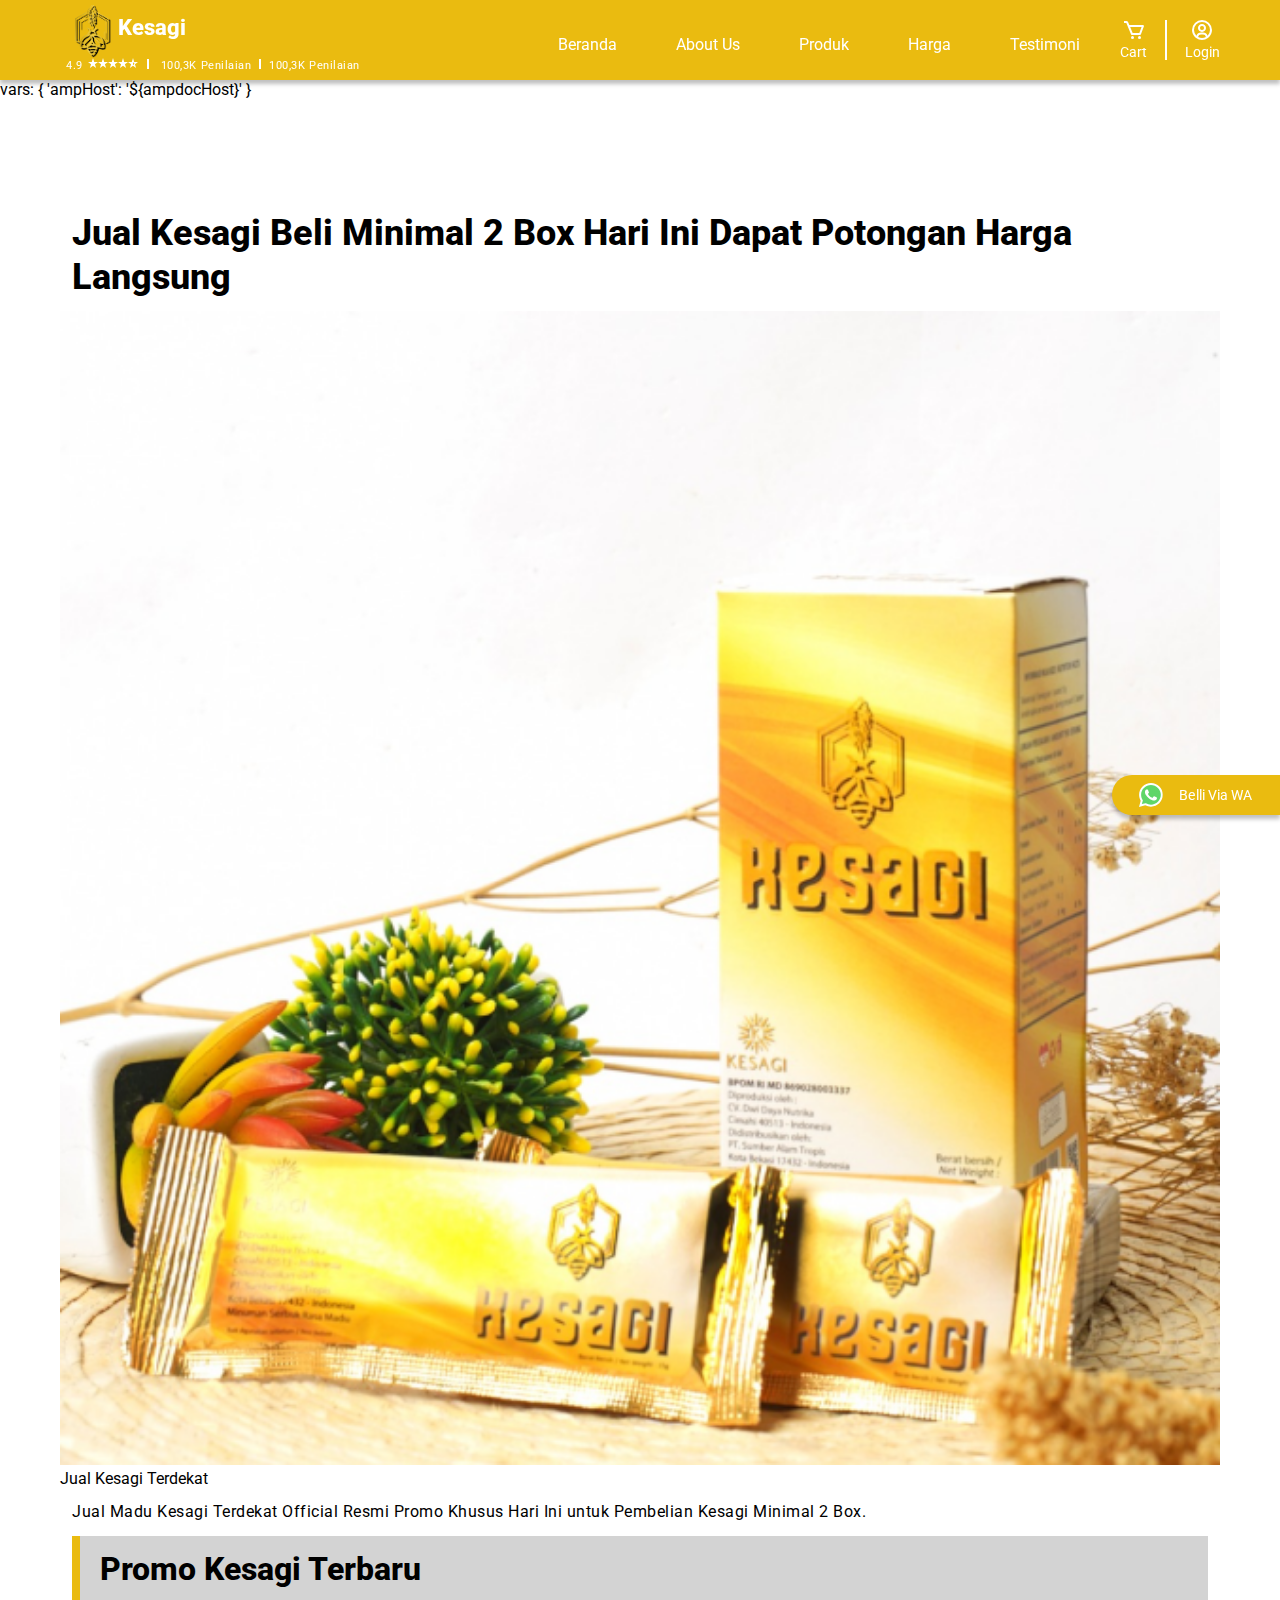
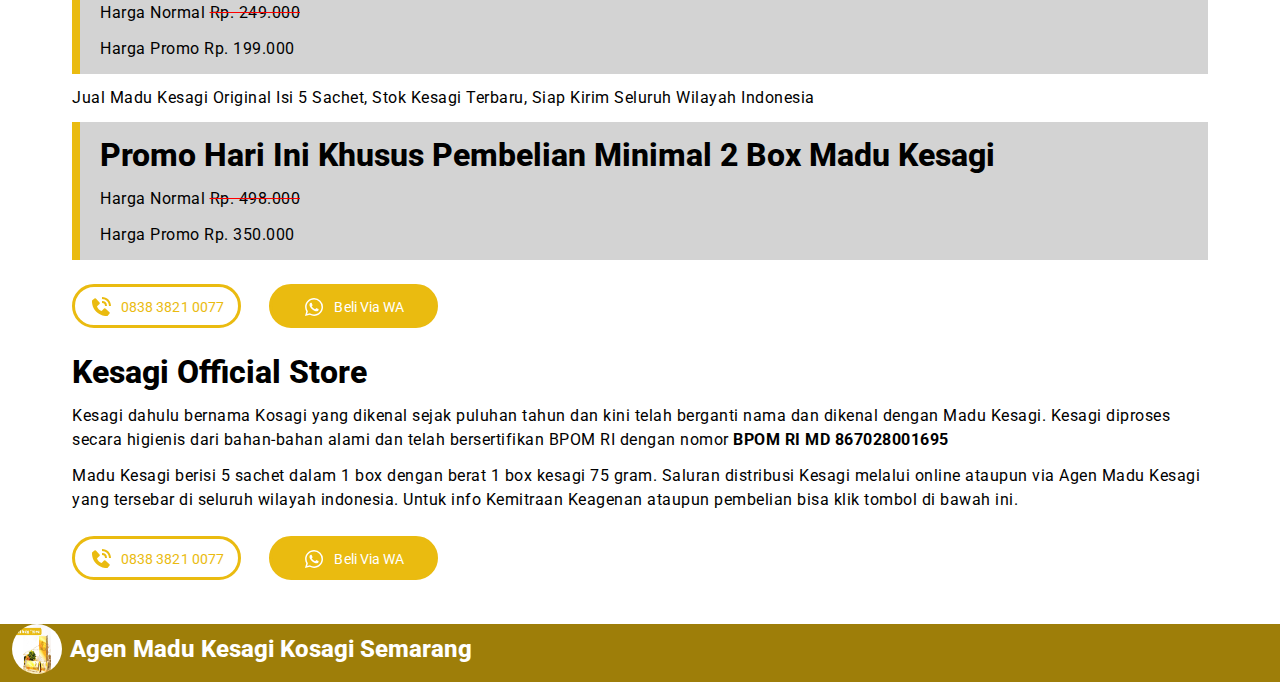
==== commit bb40811a: "setup tag" ====
--- a/index-amp.html
+++ b/index-amp.html
@@ -925,50 +925,13 @@
 
 <body>
     <!-- Google Tag Manager -->
-    <amp-analytics config="https://www.googletagmanager.com/amp.json?id=GTM-KQC73X8N" data-credentials="include">
+    <amp-analytics config="https://www.googletagmanager.com/amp.json?id=GTM-KQC73X8N&gtm.url=SOURCE_URL"
+        data-credentials="include">
+        vars: {
+        'ampHost': '${ampdocHost}'
+        }
     </amp-analytics>
-    <!-- Google Tag Manager <amp-analytics
-        config="https://www.googletagmanager.com/amp.json?id=GTM-KQC73X8N&gtm.url=SOURCE_URL"
-        data-credentials="include"></amp-analytics> -->
-    <!-- https://amp.dev/documentation/components/amp-analytics/ -->
-    <amp-analytics type="gtag" id="gtag" config="https://www.googletagmanager.com/gtag/js?id=G-V82HPVPS3D"
-        data-credentials="include">
-        <!-- del <script type="application/json"> { "vars": { "gtag_id": "G-V82HPVPS3D",
-            "config": { "G-V82HPVPS3D": { "groups": "default" } } }, "requests": {},
-            "transport": {}, "extraUrlParams": { "": "" }, "triggers": { "TRIGGER_NAME": {
-            "selector": "#SELECTOR_ID", "on": "EVENT", "vars": { "event_name": "", "method":
-            "" } } } } </script> -->
-    </amp-analytics>
-
-    <!-- Google tag (gtag.js) -->
-    <amp-analytics type="gtag" data-credentials="include">
-        <script type="application/json">
-            {
-                "vars": {
-                    "gtag_id": "AW-11309379034",
-                    "config": {
-                        "AW-11309379034": {
-                            "groups": "default"
-                        }
-                    }
-
-                },
-                "triggers": {
-                    "C_wLEJaS_7HEA": {
-                        "on": "click",
-                        "selector": ".act-wa-right",
-                        "vars": {
-                            "event_name": "conversion",
-                            "value": 1.0,
-                            "currency": "IDR",
-                            "transaction_id": "",
-                            "send_to": ["AW-11309379034/zX9-CMf77NcYENrb3ZAq"]
-                        }
-                    }
-                }
-            }
-        </script>
-    </amp-analytics>
+
 
     <!--=============== HEADER ===============-->
     <header id="header" class="header header__top">
